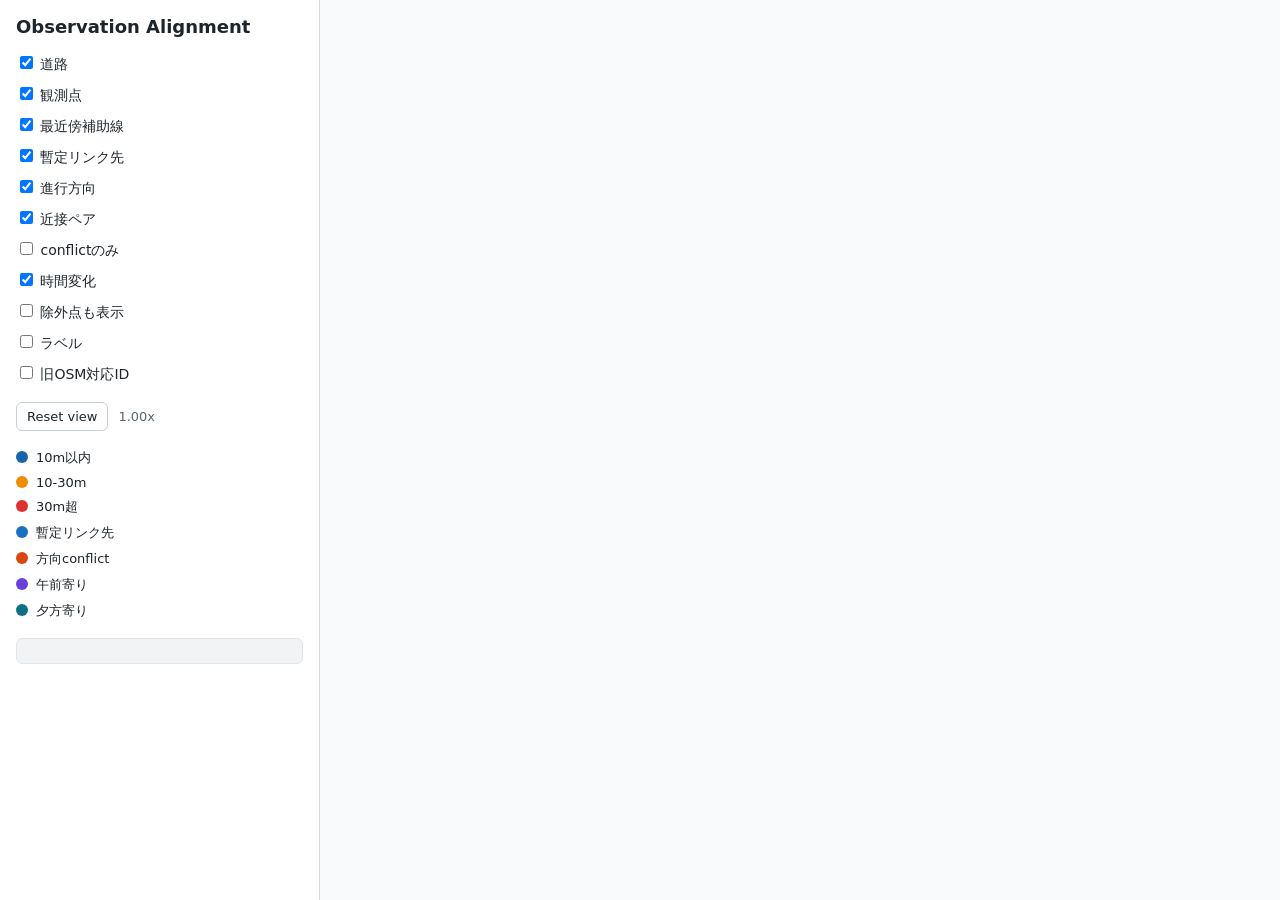
==== traffic_simulator/forward_traffic_ml/viewer/observation_alignment.html @ 51230d51 "Initial public release" ====
<!doctype html>
<html lang="ja">
  <head>
    <meta charset="utf-8">
    <meta name="viewport" content="width=device-width, initial-scale=1">
    <title>Observation Alignment</title>
    <link rel="stylesheet" href="./style.css">
  </head>
  <body>
    <div class="app">
      <aside class="panel">
        <h1>Observation Alignment</h1>
        <div class="controls">
          <label><input type="checkbox" id="toggleRoads" checked> 道路</label>
          <label><input type="checkbox" id="toggleObservations" checked> 観測点</label>
          <label><input type="checkbox" id="toggleConnectors" checked> 最近傍補助線</label>
          <label><input type="checkbox" id="toggleLinkedEdges" checked> 暫定リンク先</label>
          <label><input type="checkbox" id="toggleDirectionArrows" checked> 進行方向</label>
          <label><input type="checkbox" id="toggleNearPairs" checked> 近接ペア</label>
          <label><input type="checkbox" id="toggleOnlyPairConflicts"> conflictのみ</label>
          <label><input type="checkbox" id="toggleVolumeProfile" checked> 時間変化</label>
          <label><input type="checkbox" id="toggleExcludedObservations"> 除外点も表示</label>
          <label><input type="checkbox" id="toggleLabels"> ラベル</label>
          <label><input type="checkbox" id="toggleOldMatches"> 旧OSM対応ID</label>
        </div>
        <div class="view-actions">
          <button type="button" id="resetView">Reset view</button>
          <span id="zoomReadout">1.00x</span>
        </div>
        <div class="legend">
          <div><span class="chip over"></span>10m以内</div>
          <div><span class="chip boundary-minor"></span>10-30m</div>
          <div><span class="chip under"></span>30m超</div>
          <div><span class="chip internal-major"></span>暫定リンク先</div>
          <div><span class="chip boundary-major"></span>方向conflict</div>
          <div><span class="chip profile-morning"></span>午前寄り</div>
          <div><span class="chip profile-evening"></span>夕方寄り</div>
        </div>
        <pre id="summary"></pre>
      </aside>
      <main class="map-wrap">
        <canvas id="mapCanvas"></canvas>
        <div id="tooltip" class="tooltip"></div>
      </main>
    </div>
    <script src="./observation_alignment.js"></script>
  </body>
</html>
---- traffic_simulator/forward_traffic_ml/viewer/style.css ----
* {
  box-sizing: border-box;
}

body {
  margin: 0;
  font-family: system-ui, -apple-system, BlinkMacSystemFont, "Segoe UI", sans-serif;
  color: #1d252c;
  background: #f5f7f8;
}

.app {
  display: grid;
  grid-template-columns: 320px 1fr;
  height: 100vh;
}

.panel {
  border-right: 1px solid #d5dde3;
  background: #ffffff;
  padding: 16px;
  overflow: auto;
}

h1 {
  font-size: 18px;
  margin: 0 0 16px;
}

.controls {
  display: grid;
  gap: 10px;
  margin-bottom: 18px;
}

.controls label {
  font-size: 14px;
}

.view-actions {
  display: flex;
  align-items: center;
  gap: 10px;
  margin-bottom: 18px;
}

.view-actions button {
  border: 1px solid #c7d0d7;
  border-radius: 6px;
  background: #ffffff;
  color: #1d252c;
  padding: 6px 10px;
  font: inherit;
  font-size: 13px;
  cursor: pointer;
}

.view-actions button:hover {
  background: #f1f5f8;
}

.view-actions span {
  color: #5c6770;
  font-size: 13px;
}

.legend {
  display: grid;
  gap: 8px;
  font-size: 13px;
  margin-bottom: 18px;
}

.chip {
  display: inline-block;
  width: 12px;
  height: 12px;
  margin-right: 8px;
  border-radius: 50%;
  vertical-align: -1px;
}

.boundary-major { background: #d9480f; }
.boundary-minor { background: #f08c00; }
.internal-major { background: #1971c2; }
.internal-minor { background: #5c940d; }
.under { background: #e03131; }
.over { background: #1864ab; }
.profile-morning { background: #6741d9; }
.profile-evening { background: #0b7285; }

pre {
  margin: 0;
  padding: 12px;
  background: #f1f3f5;
  border: 1px solid #dfe5e8;
  border-radius: 6px;
  white-space: pre-wrap;
  font-size: 12px;
  line-height: 1.5;
}

.map-wrap {
  position: relative;
  min-width: 0;
  min-height: 0;
}

#mapCanvas {
  display: block;
  width: 100%;
  height: 100%;
  background: #f8fafb;
  cursor: grab;
}

#mapCanvas.dragging {
  cursor: grabbing;
}

.tooltip {
  position: absolute;
  display: none;
  pointer-events: none;
  max-width: 320px;
  padding: 8px 10px;
  border: 1px solid #c7d0d7;
  border-radius: 6px;
  background: rgba(255, 255, 255, 0.96);
  box-shadow: 0 8px 18px rgba(21, 31, 40, 0.14);
  font-size: 12px;
  line-height: 1.45;
}
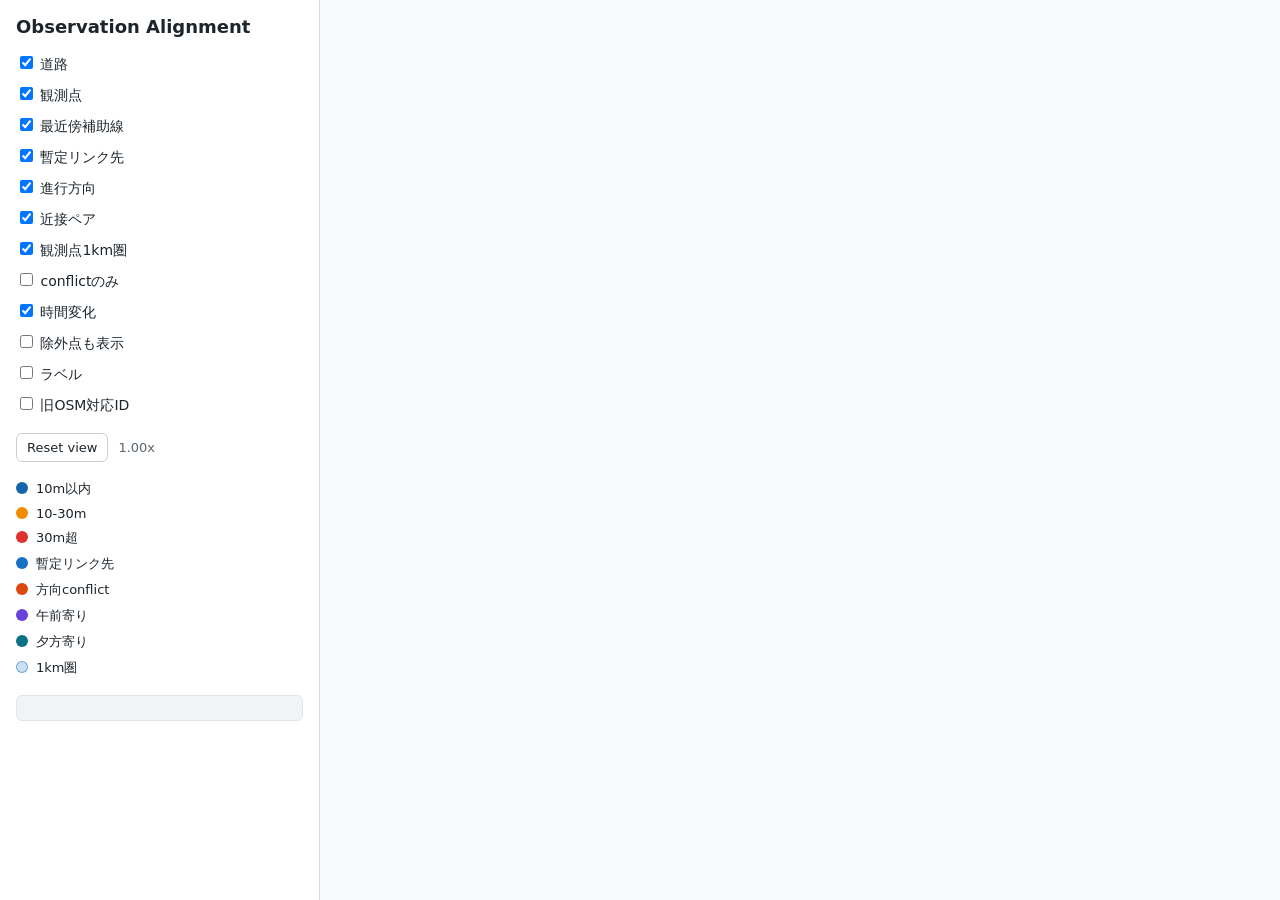
==== commit 7698d138: "Update forward traffic simulation RL workflow" ====
--- a/traffic_simulator/forward_traffic_ml/viewer/observation_alignment.html
+++ b/traffic_simulator/forward_traffic_ml/viewer/observation_alignment.html
@@ -17,6 +17,7 @@
           <label><input type="checkbox" id="toggleLinkedEdges" checked> 暫定リンク先</label>
           <label><input type="checkbox" id="toggleDirectionArrows" checked> 進行方向</label>
           <label><input type="checkbox" id="toggleNearPairs" checked> 近接ペア</label>
+          <label><input type="checkbox" id="toggleObservationRadius" checked> 観測点1km圏</label>
           <label><input type="checkbox" id="toggleOnlyPairConflicts"> conflictのみ</label>
           <label><input type="checkbox" id="toggleVolumeProfile" checked> 時間変化</label>
           <label><input type="checkbox" id="toggleExcludedObservations"> 除外点も表示</label>
@@ -35,6 +36,7 @@
           <div><span class="chip boundary-major"></span>方向conflict</div>
           <div><span class="chip profile-morning"></span>午前寄り</div>
           <div><span class="chip profile-evening"></span>夕方寄り</div>
+          <div><span class="chip observation-radius"></span>1km圏</div>
         </div>
         <pre id="summary"></pre>
       </aside>
--- a/traffic_simulator/forward_traffic_ml/viewer/style.css
+++ b/traffic_simulator/forward_traffic_ml/viewer/style.css
@@ -88,6 +88,7 @@
 .over { background: #1864ab; }
 .profile-morning { background: #6741d9; }
 .profile-evening { background: #0b7285; }
+.observation-radius { background: rgba(25, 113, 194, 0.22); border: 1px solid rgba(25, 113, 194, 0.52); }
 
 pre {
   margin: 0;
